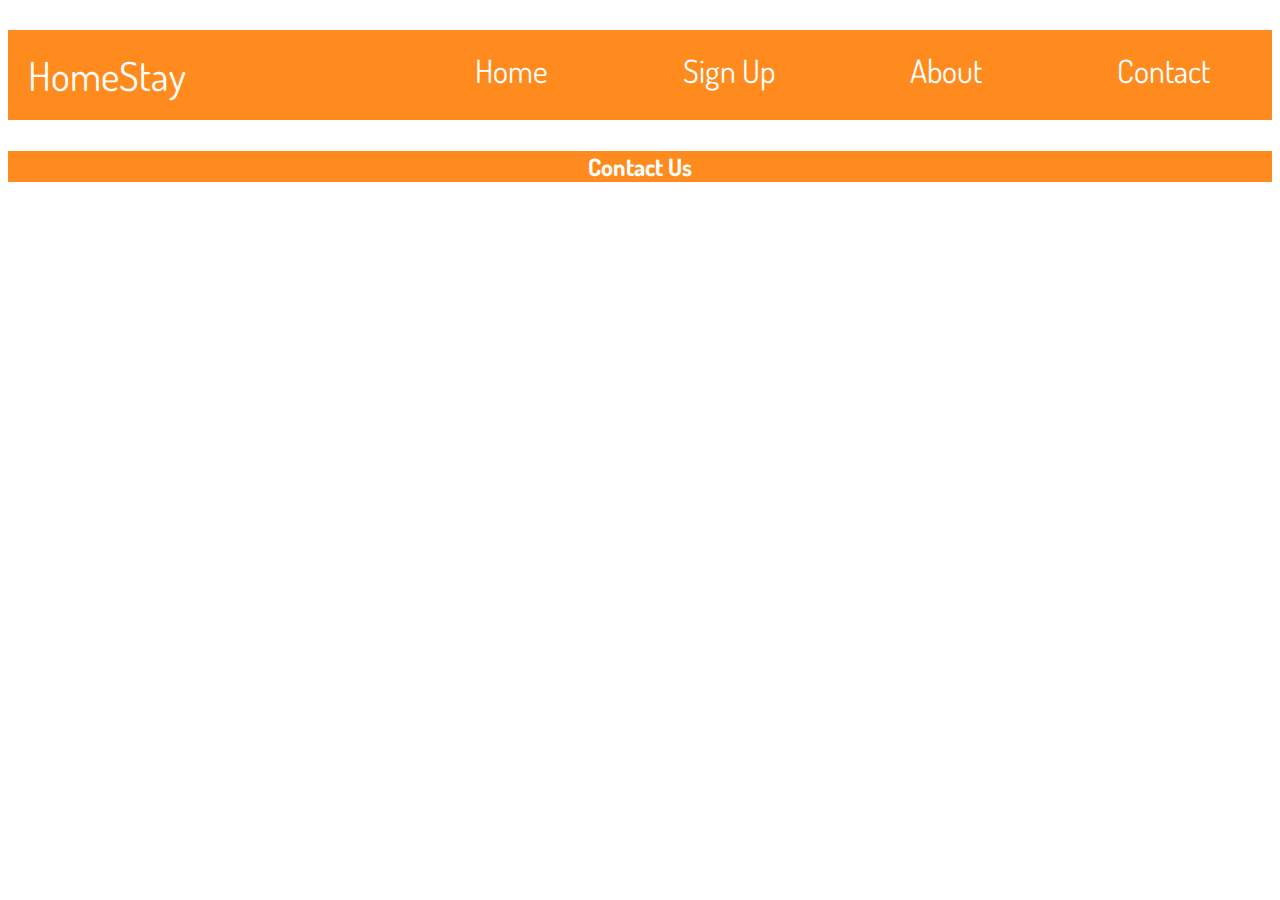
==== form.html @ 99a52dcc "add form file" ====
<!DOCTYPE html>
<html lang="en">
<head>
	<meta charset="UTF-8">
	<title>Sign Up</title>
	<link rel="stylesheet" type="text/css" href="style.css">
	<link href='http://fonts.googleapis.com/css?family=Dosis' rel='stylesheet' type='text/css'>
	
</head>
<body>
	
	<nav>
		<a id="logoNav">HomeStay</a>
		<a href="#">Home</a>
		<a href="#">Sign Up</a>
		<a href="#">About</a>
		<a href="#">Contact</a>
	</nav>

			<!-- Home Page Code

			<section id="topcontainer">

				<div class="topbox">
				<h2>Sign up to HomeStay</h2>			
				</div>

				<div class="topbox">
					<h2> Watch The Video Below to Learn about HomeStay</h2>			
				</div>
				
			</section>

			<section id="bottomcontainer">

				<div class="bottombox">

					<p>Lorem ipsum dolor sit amet, consectetur adipisicing elit. Ducimus iusto itaque, dolorum quos accusantium officiis voluptates molestiae quod laboriosam perferendis, vel fuga possimus, nihil ut explicabo accusamus! Perspiciatis, tenetur, harum.</p>
					
				</div>

				<div class="bottombox">
				
					<p>Lorem ipsum dolor sit amet, consectetur adipisicing elit. Ducimus iusto itaque, dolorum quos accusantium officiis voluptates molestiae quod laboriosam perferendis, vel fuga possimus, nihil ut explicabo accusamus! Perspiciatis, tenetur, harum.</p>
					
				</div>

				<div class="bottombox">
				
					<p>Lorem ipsum dolor sit amet, consectetur adipisicing elit. Ducimus iusto itaque, dolorum quos accusantium officiis voluptates molestiae quod laboriosam perferendis, vel fuga possimus, nihil ut explicabo accusamus! Perspiciatis, tenetur, harum.</p>
					
				</div>
				
			</section>

			-->

	<footer>
		<h2>Contact Us</h2>
	</footer>
	
</body>
</html>
---- style.css ----
*{
	-moz-box-sizing:border-box;
	-webkit-box-sizing:border-box;
	box-sizing:border-box;
}

body{

	font-family: Dosis, sans-serif;
	color: black;

}

nav{
	display: flex;
	width: 100%;
	flex-direction:column;
	align-items:stretch;
	font-family: Dosis;
	margin: 30px auto;
	padding: 0;
	background-color: #FF8B1E;

}

nav a{
	text-decoration: none;
	flex:1;
	color: white;
	text-align: center;
	border-bottom:1px solid white;
	padding:20px 20px 20px 20px;
	font-size: 2em;
}

#topcontainer{
	width: 80%;
	display:flex;
	flex-flow: column nowrap;
	align-items:center;
	margin-right: auto;
	margin-left: auto;
}

.topbox{

}

#bottomcontainer{
	width: 80%;
	display: flex;
	flex-flow: column wrap;
	justify-content:center;
	align-items:center;
	margin-right: auto;
	margin-left: auto;
	
}

.bottombox{
	flex:1;
	background-color: #FF8B1E;

}

footer{
	width: 100%;
	background-color: #FF8B1E;
	text-align: center;
	color: white;
}
footer a {
	text-decoration: none;
	color: white;
	
}

@media screen and (min-width: 700px){

	nav{
		flex-direction:row;

	}

	#logoNav{
		flex:2;
		font-size: 2.5em;
		text-align: left;

	}

	#topcontainer{
		display: flex;
		flex-flow:row wrap;
		background-image: url(island.jpg);
		background-size:cover;
		background-repeat:no-repeat;
		background-position: center;
		width: 80%;
		height: 500px;

		

		

	}

	#topcontainer img{
		opacity: 0.4;		
				
	}

	.topbox{
		flex:1;
	}
}
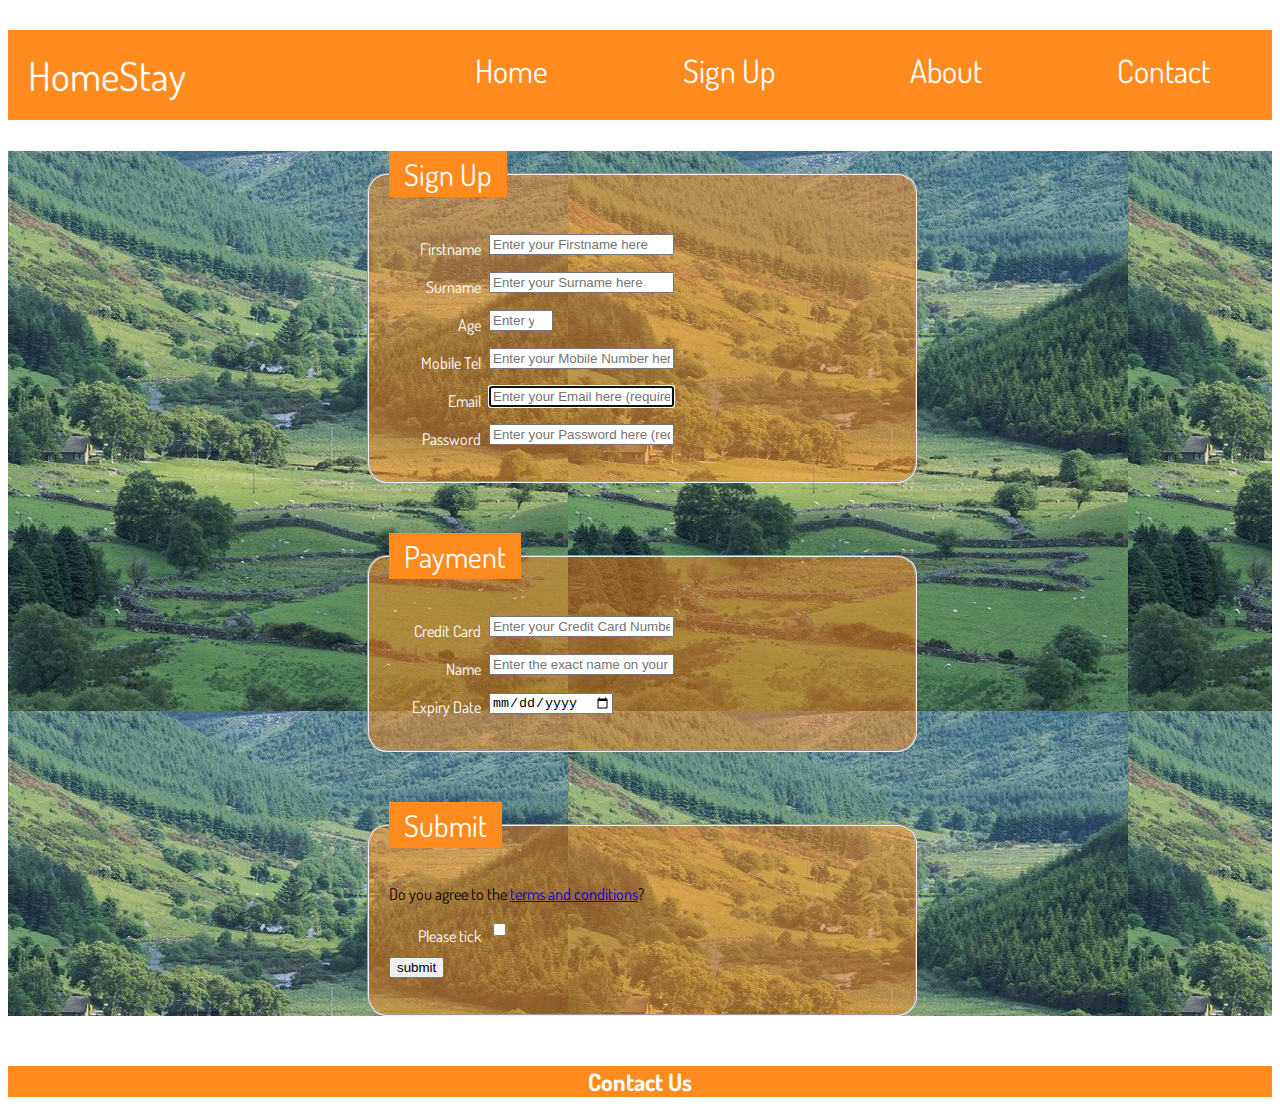
==== commit 8b525194: "all files" ====
--- a/form.html
+++ b/form.html
@@ -16,44 +16,71 @@
 		<a href="#">About</a>
 		<a href="#">Contact</a>
 	</nav>
+		<section id="formsContainer">
 
-			<!-- Home Page Code
+		<form id="SampleForm" action="https://posttestserver.com/post.php" method= "post"  autocomplete="on">
 
-			<section id="topcontainer">
+			<fieldset>
+	                     <legend> Sign Up </legend>
+	                        <p>
+	                              <label class="field" for="fname"> Firstname</label>
+	                              <input type="text" id="fname" name="fname" placeholder="Enter your Firstname here"/>
+	                        </p>
+	                        <p>
+	                              <label class="field" for="sname"> Surname</label>
+	                              <input type="text" id="sname" name="sname" placeholder="Enter your Surname here"/>
+	                        </p>
+	                        <p>
+	                              <label class="field" for="age"> Age</label>
+	                              <input type="number" id="age" name="age" placeholder="Enter your Age here" min="0" max="120"/>
+	                        </p>                       
+	                        <p>
+	                              <label class="field" for="tel">Mobile Tel</label>
+	                              <input type="tel" id="tel" name="tel" placeholder="Enter your Mobile Number here" pattern="[0-9]{8}" title="Mobile format starting 08********"/>
+	                        </p>
+	                        <p>
+	                              <label class="field" for="email"> Email</label>
+	                              <input type="email" id="email" name="email" autofocus placeholder="Enter your Email here (required)" required/>
+	                        </p>
+	                        <p>
+	                              <label class="field" for="password"> Password</label>
+	                              <input type="password" id="password" name="password" placeholder="Enter your Password here (required)" required/>
+	                        </p>
 
-				<div class="topbox">
-				<h2>Sign up to HomeStay</h2>			
-				</div>
+	         </fieldset>
 
-				<div class="topbox">
-					<h2> Watch The Video Below to Learn about HomeStay</h2>			
-				</div>
-				
-			</section>
+	         <fieldset>
+	                     <legend> Payment </legend>
+	                        <p>
+	                              <label class="field" for="creditCardNumber"> Credit Card</label>
+	                              <input type="text" id="creditCardNumber" name="creditCardNumber" placeholder="Enter your Credit Card Number here" pattern="[0-9]{16}" title="16 Digit Number"/>
+	                        </p>                       
+	                        <p>
+	                              <label class="field" for="creditCardName">Name</label>
+	                              <input type="text" id="creditCardName" name="creditCardName" placeholder="Enter the exact name on your Card"/>
+	                        </p>
+	                        <p>
+	                              <label class="field" for="expiryDate"> Expiry Date</label>
+	                              <input type="date" id="expiryDate" name="expiryDate"/>
+	                        </p>
+	        </fieldset>
 
-			<section id="bottomcontainer">
-
-				<div class="bottombox">
-
-					<p>Lorem ipsum dolor sit amet, consectetur adipisicing elit. Ducimus iusto itaque, dolorum quos accusantium officiis voluptates molestiae quod laboriosam perferendis, vel fuga possimus, nihil ut explicabo accusamus! Perspiciatis, tenetur, harum.</p>
-					
-				</div>
-
-				<div class="bottombox">
-				
-					<p>Lorem ipsum dolor sit amet, consectetur adipisicing elit. Ducimus iusto itaque, dolorum quos accusantium officiis voluptates molestiae quod laboriosam perferendis, vel fuga possimus, nihil ut explicabo accusamus! Perspiciatis, tenetur, harum.</p>
-					
-				</div>
-
-				<div class="bottombox">
-				
-					<p>Lorem ipsum dolor sit amet, consectetur adipisicing elit. Ducimus iusto itaque, dolorum quos accusantium officiis voluptates molestiae quod laboriosam perferendis, vel fuga possimus, nihil ut explicabo accusamus! Perspiciatis, tenetur, harum.</p>
-					
-				</div>
-				
-			</section>
-
-			-->
+			<fieldset>
+						<legend> Submit </legend>
+	                        <p>
+	                        Do you agree to the <a href="http://www.wikipedia.com/">terms and conditions</a>?
+	                        </p>
+	                        <p>
+	                              <label class="field" for="terms">Please tick</label>
+	                              <input type="checkbox" value="Agree" id="terms" title="You must agree to the terms before proceeding" required/>
+	                        </p>
+	                        <p id="submitButton">  
+	                               <input type="submit" value="submit"/>
+	                        </p>
+	        </fieldset> 
+			
+     </form>
+	</section>
 
 	<footer>
 		<h2>Contact Us</h2>
--- a/style.css
+++ b/style.css
@@ -7,7 +7,6 @@
 body{
 
 	font-family: Dosis, sans-serif;
-	color: black;
 
 }
 
@@ -54,12 +53,56 @@
 	align-items:center;
 	margin-right: auto;
 	margin-left: auto;
-	
 }
 
 .bottombox{
-	flex:1;
+
+}
+
+/* CSS specific to Form.html */
+
+#formsContainer{
+	background-image: url("country.jpg");
+}
+
+ form{
+    width: 550px;
+ 	margin: auto;
+ }
+
+legend{
+	font-size: 30px;
 	background-color: #FF8B1E;
+    padding: 4px 15px;
+    color:white;
+}
+            
+label.field{
+    display: block;
+    text-align: right;
+    width: 100px;
+    float: left;
+    color:white;
+}
+
+.field{
+    padding: 6px 8px;
+}
+
+fieldset{
+    width: 550px;
+    border: 1px solid :rgba(255,139,30);
+    border-radius: 20px;
+    clear: both;
+    padding: 20px;
+    margin-bottom: 50px;
+    background-color:rgba(255,139,30,0.5);
+
+}
+
+/*ends forms only CSS */
+
+.fieldset {
 
 }
 
@@ -113,4 +156,13 @@
 	.topbox{
 		flex:1;
 	}
+
+/* CSS specific to Form.html */
+
+ #forms{
+    width: 650px;
+}
+
+/*ends forms only CSS */
+
 }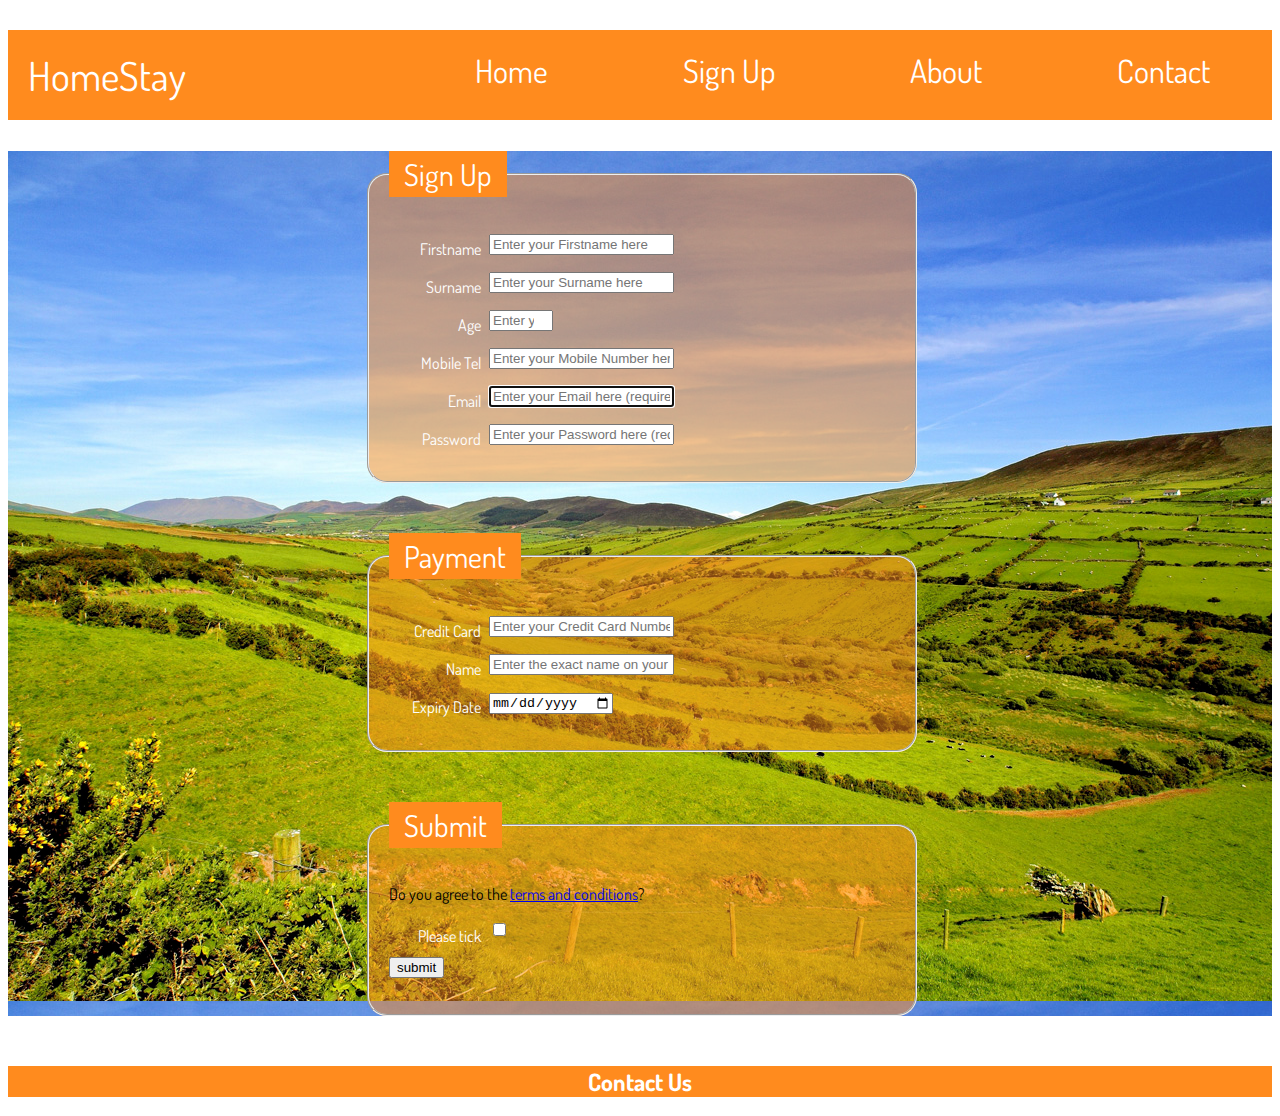
==== commit fd77a38b: "all files" ====
--- a/form.html
+++ b/form.html
@@ -67,7 +67,7 @@
 
 			<fieldset>
 						<legend> Submit </legend>
-	                        <p>
+	                        <p id="terms">
 	                        Do you agree to the <a href="http://www.wikipedia.com/">terms and conditions</a>?
 	                        </p>
 	                        <p>
--- a/style.css
+++ b/style.css
@@ -7,6 +7,7 @@
 body{
 
 	font-family: Dosis, sans-serif;
+	color: black;
 
 }
 
@@ -53,9 +54,12 @@
 	align-items:center;
 	margin-right: auto;
 	margin-left: auto;
+	
 }
 
 .bottombox{
+	flex:1;
+	background-color: #FF8B1E;
 
 }
 
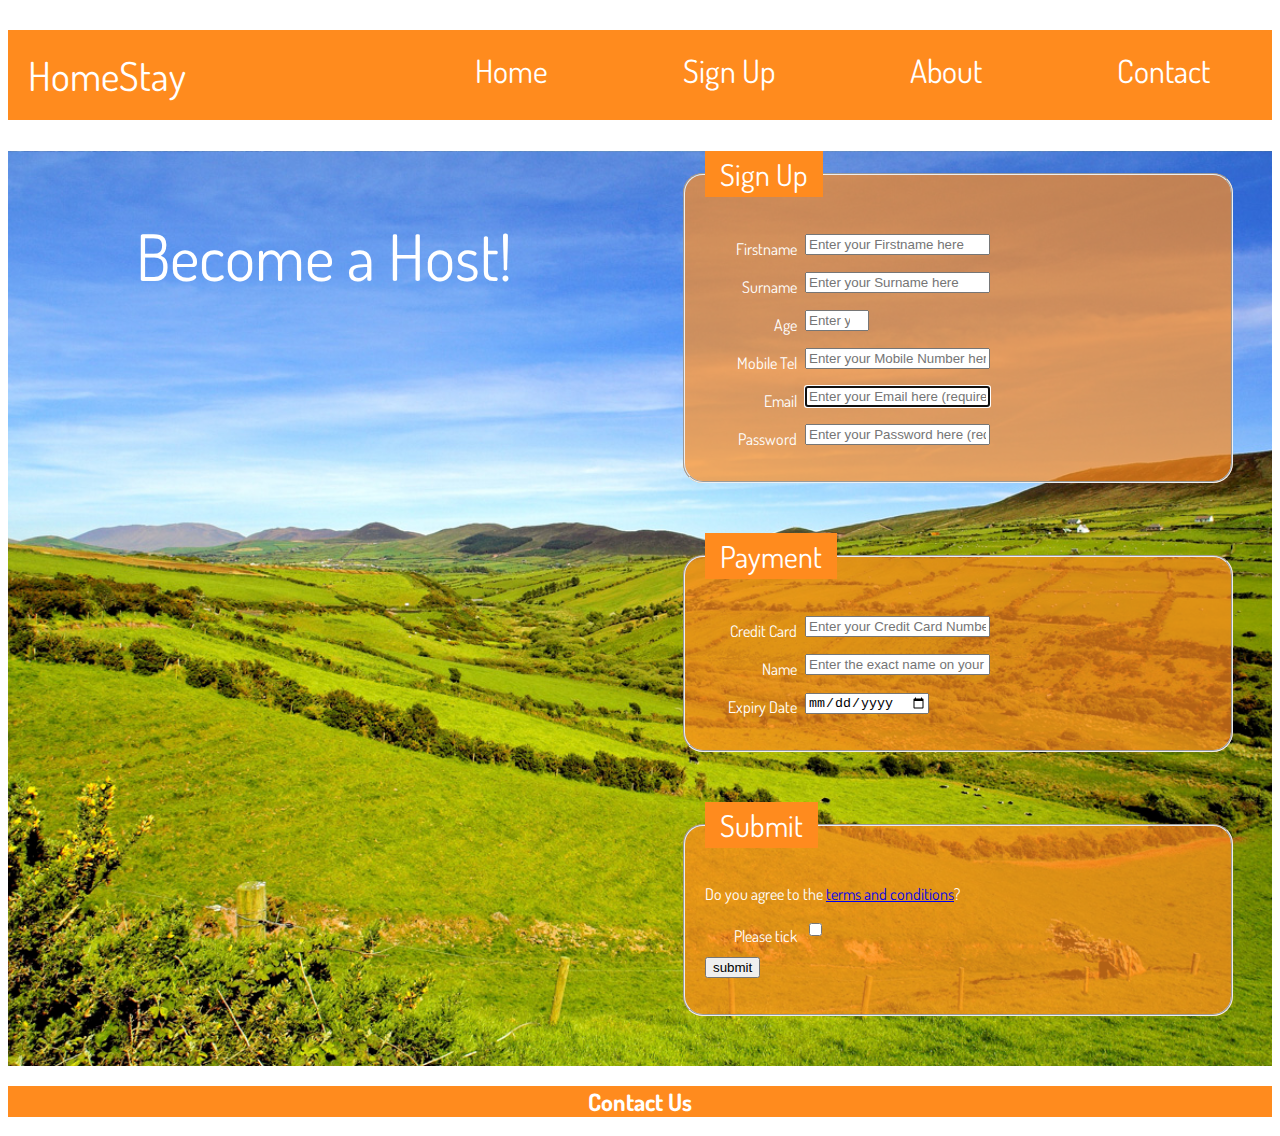
==== commit 7daecd8f: "all files" ====
--- a/form.html
+++ b/form.html
@@ -17,69 +17,77 @@
 		<a href="#">Contact</a>
 	</nav>
 		<section id="formsContainer">
+		
+			<section id="infoBox">
 
-		<form id="SampleForm" action="https://posttestserver.com/post.php" method= "post"  autocomplete="on">
+					<p>Become a Host!</p>
 
-			<fieldset>
-	                     <legend> Sign Up </legend>
-	                        <p>
-	                              <label class="field" for="fname"> Firstname</label>
-	                              <input type="text" id="fname" name="fname" placeholder="Enter your Firstname here"/>
-	                        </p>
-	                        <p>
-	                              <label class="field" for="sname"> Surname</label>
-	                              <input type="text" id="sname" name="sname" placeholder="Enter your Surname here"/>
-	                        </p>
-	                        <p>
-	                              <label class="field" for="age"> Age</label>
-	                              <input type="number" id="age" name="age" placeholder="Enter your Age here" min="0" max="120"/>
-	                        </p>                       
-	                        <p>
-	                              <label class="field" for="tel">Mobile Tel</label>
-	                              <input type="tel" id="tel" name="tel" placeholder="Enter your Mobile Number here" pattern="[0-9]{8}" title="Mobile format starting 08********"/>
-	                        </p>
-	                        <p>
-	                              <label class="field" for="email"> Email</label>
-	                              <input type="email" id="email" name="email" autofocus placeholder="Enter your Email here (required)" required/>
-	                        </p>
-	                        <p>
-	                              <label class="field" for="password"> Password</label>
-	                              <input type="password" id="password" name="password" placeholder="Enter your Password here (required)" required/>
-	                        </p>
+			</section>
+		
+		<section id="forms">
+				<form id="SampleForm" action="https://posttestserver.com/post.php" method= "post"  autocomplete="on">
 
-	         </fieldset>
+					<fieldset>
+			                     <legend> Sign Up </legend>
+			                        <p>
+			                              <label class="field" for="fname"> Firstname</label>
+			                              <input type="text" id="fname" name="fname" placeholder="Enter your Firstname here"/>
+			                        </p>
+			                        <p>
+			                              <label class="field" for="sname"> Surname</label>
+			                              <input type="text" id="sname" name="sname" placeholder="Enter your Surname here"/>
+			                        </p>
+			                        <p>
+			                              <label class="field" for="age"> Age</label>
+			                              <input type="number" id="age" name="age" placeholder="Enter your Age here" min="0" max="120"/>
+			                        </p>                       
+			                        <p>
+			                              <label class="field" for="tel">Mobile Tel</label>
+			                              <input type="tel" id="tel" name="tel" placeholder="Enter your Mobile Number here" pattern="[0-9]{8}" title="Mobile format starting 08********"/>
+			                        </p>
+			                        <p>
+			                              <label class="field" for="email"> Email</label>
+			                              <input type="email" id="email" name="email" autofocus placeholder="Enter your Email here (required)" required/>
+			                        </p>
+			                        <p>
+			                              <label class="field" for="password"> Password</label>
+			                              <input type="password" id="password" name="password" placeholder="Enter your Password here (required)" required/>
+			                        </p>
 
-	         <fieldset>
-	                     <legend> Payment </legend>
-	                        <p>
-	                              <label class="field" for="creditCardNumber"> Credit Card</label>
-	                              <input type="text" id="creditCardNumber" name="creditCardNumber" placeholder="Enter your Credit Card Number here" pattern="[0-9]{16}" title="16 Digit Number"/>
-	                        </p>                       
-	                        <p>
-	                              <label class="field" for="creditCardName">Name</label>
-	                              <input type="text" id="creditCardName" name="creditCardName" placeholder="Enter the exact name on your Card"/>
-	                        </p>
-	                        <p>
-	                              <label class="field" for="expiryDate"> Expiry Date</label>
-	                              <input type="date" id="expiryDate" name="expiryDate"/>
-	                        </p>
-	        </fieldset>
+			         </fieldset>
 
-			<fieldset>
-						<legend> Submit </legend>
-	                        <p id="terms">
-	                        Do you agree to the <a href="http://www.wikipedia.com/">terms and conditions</a>?
-	                        </p>
-	                        <p>
-	                              <label class="field" for="terms">Please tick</label>
-	                              <input type="checkbox" value="Agree" id="terms" title="You must agree to the terms before proceeding" required/>
-	                        </p>
-	                        <p id="submitButton">  
-	                               <input type="submit" value="submit"/>
-	                        </p>
-	        </fieldset> 
-			
-     </form>
+			         <fieldset>
+			                     <legend> Payment </legend>
+			                        <p>
+			                              <label class="field" for="creditCardNumber"> Credit Card</label>
+			                              <input type="text" id="creditCardNumber" name="creditCardNumber" placeholder="Enter your Credit Card Number here" pattern="[0-9]{16}" title="16 Digit Number"/>
+			                        </p>                       
+			                        <p>
+			                              <label class="field" for="creditCardName">Name</label>
+			                              <input type="text" id="creditCardName" name="creditCardName" placeholder="Enter the exact name on your Card"/>
+			                        </p>
+			                        <p>
+			                              <label class="field" for="expiryDate"> Expiry Date</label>
+			                              <input type="date" id="expiryDate" name="expiryDate"/>
+			                        </p>
+			        </fieldset>
+
+					<fieldset>
+								<legend> Submit </legend>
+			                        <p id="terms">
+			                        Do you agree to the <a href="http://www.wikipedia.com/">terms and conditions</a>?
+			                        </p>
+			                        <p>
+			                              <label class="field" for="terms">Please tick</label>
+			                              <input type="checkbox" value="Agree" id="terms" title="You must agree to the terms before proceeding" required/>
+			                        </p>
+			                        <p id="submitButton">  
+			                               <input type="submit" value="submit"/>
+			                        </p>
+			        </fieldset> 
+					
+		     </form>
+		 </section>
 	</section>
 
 	<footer>
--- a/style.css
+++ b/style.css
@@ -66,10 +66,29 @@
 /* CSS specific to Form.html */
 
 #formsContainer{
-	background-image: url("country.jpg");
+	display:flex;
+	flex-direction: column;
+	background-image:url("country.jpg");
+	background-size:cover;
+    background-position: center; 	
 }
 
- form{
+#infoBox{
+	flex:1;
+	width:100%;
+	align-items:center;
+	margin-right: auto;
+	margin-left: auto;
+	text-align: center;
+	color:white;
+	font-size: 4em;
+}
+
+#forms{
+	flex:1;
+}
+
+form{
     width: 550px;
  	margin: auto;
  }
@@ -89,6 +108,10 @@
     color:white;
 }
 
+#terms{
+	color:white;
+}
+
 .field{
     padding: 6px 8px;
 }
@@ -100,15 +123,11 @@
     clear: both;
     padding: 20px;
     margin-bottom: 50px;
-    background-color:rgba(255,139,30,0.5);
+    background-color:rgba(255,139,30,0.7);
 
 }
 
 /*ends forms only CSS */
-
-.fieldset {
-
-}
 
 footer{
 	width: 100%;
@@ -163,9 +182,9 @@
 
 /* CSS specific to Form.html */
 
- #forms{
-    width: 650px;
-}
+#formsContainer{
+	display:flex;
+	flex-direction: row;
 
 /*ends forms only CSS */
 
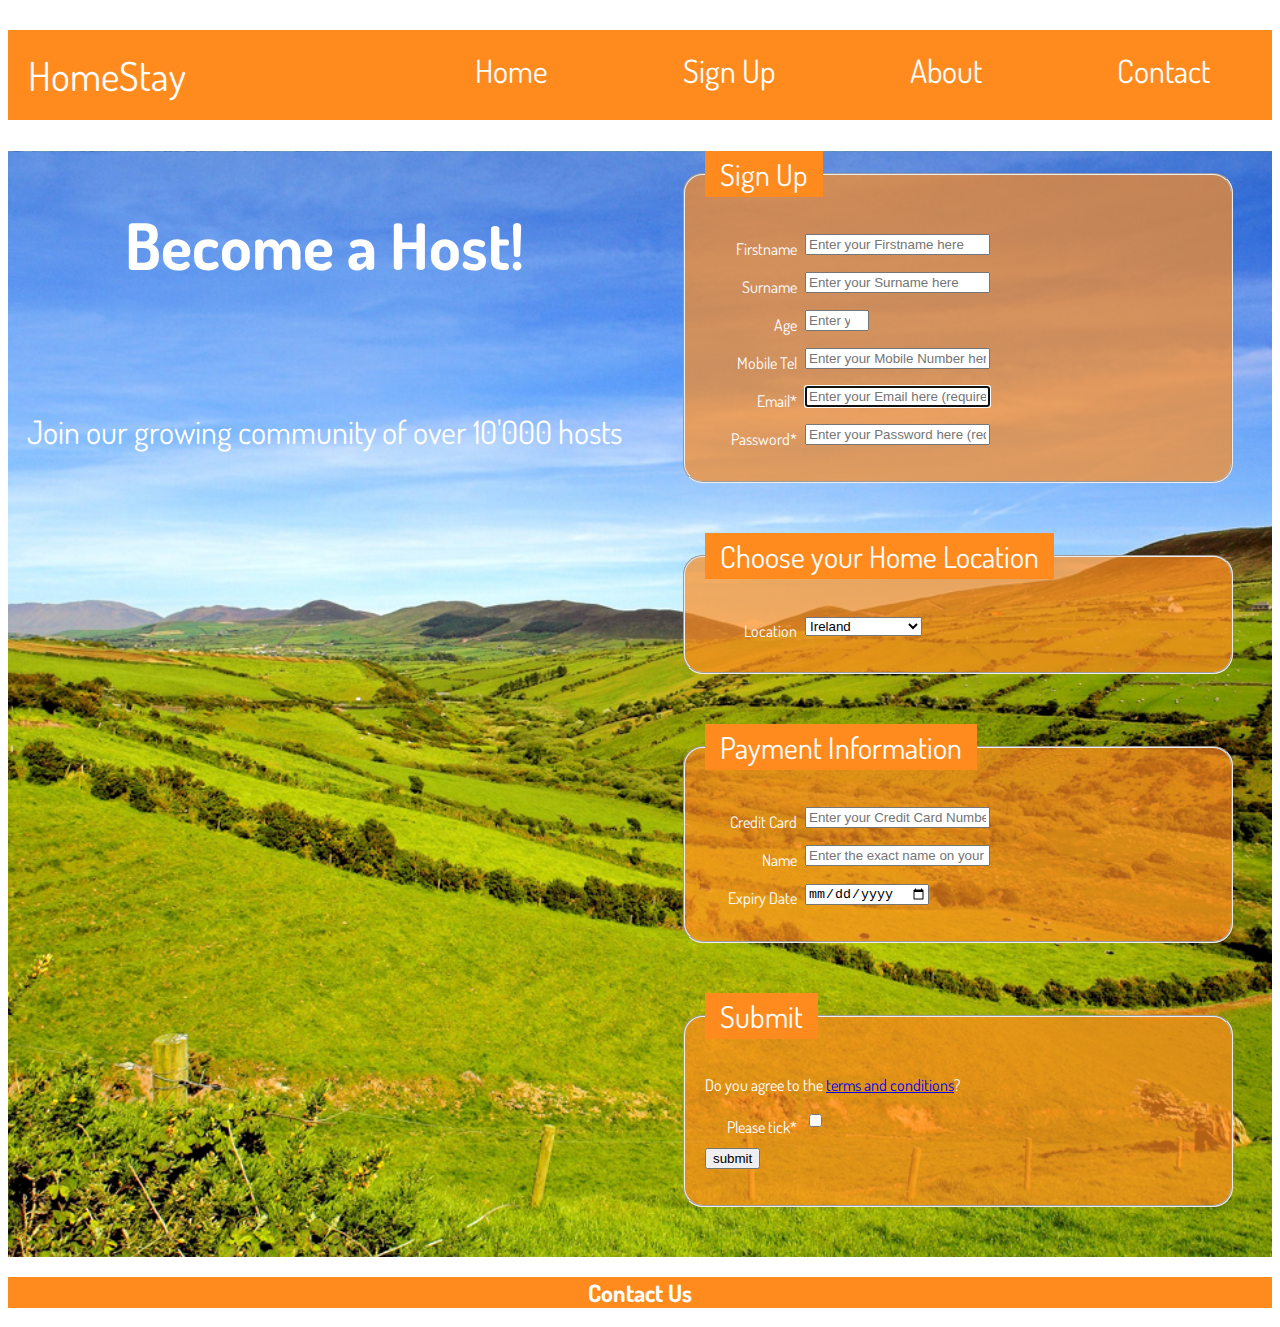
==== commit 689733d9: "added Location to HTML" ====
--- a/form.html
+++ b/form.html
@@ -20,7 +20,8 @@
 		
 			<section id="infoBox">
 
-					<p>Become a Host!</p>
+					<h2>Become a Host!</h2><br>
+					<p>Join our growing community of over 10'000 hosts</p>
 
 			</section>
 		
@@ -46,18 +47,39 @@
 			                              <input type="tel" id="tel" name="tel" placeholder="Enter your Mobile Number here" pattern="[0-9]{8}" title="Mobile format starting 08********"/>
 			                        </p>
 			                        <p>
-			                              <label class="field" for="email"> Email</label>
+			                              <label class="field" for="email"> Email*</label>
 			                              <input type="email" id="email" name="email" autofocus placeholder="Enter your Email here (required)" required/>
 			                        </p>
 			                        <p>
-			                              <label class="field" for="password"> Password</label>
+			                              <label class="field" for="password"> Password*</label>
 			                              <input type="password" id="password" name="password" placeholder="Enter your Password here (required)" required/>
 			                        </p>
 
 			         </fieldset>
 
 			         <fieldset>
-			                     <legend> Payment </legend>
+			                     <legend> Choose your Home Location </legend>
+			                        <p>
+			                              <label class="field" for="Location">Location</label>
+			                              		<select id="Location" name="Location">
+			                              			<optgroup value="Europe">Europe</optgroup>
+														<option value="Ireland">Ireland</option>
+														<option value="United Kingdom">United Kingdom</option>
+														<option value="France">France</option>
+														<option value="Other Europe">Other Europe</option>
+													</optgroup>
+			                              			<optgroup value="Americas">Americas</optgroup>
+														<option value="USA">USA</option>
+														<option value="Mexico">Mexico</option>
+														<option value="Other Americas">Other Americas</option>
+													</optgroup>
+													<option value="Other Countries">Other Countries</option>
+												</select>
+			                        </p>			                     
+			        </fieldset>
+
+			         <fieldset>
+			                     <legend> Payment Information </legend>
 			                        <p>
 			                              <label class="field" for="creditCardNumber"> Credit Card</label>
 			                              <input type="text" id="creditCardNumber" name="creditCardNumber" placeholder="Enter your Credit Card Number here" pattern="[0-9]{16}" title="16 Digit Number"/>
@@ -78,7 +100,7 @@
 			                        Do you agree to the <a href="http://www.wikipedia.com/">terms and conditions</a>?
 			                        </p>
 			                        <p>
-			                              <label class="field" for="terms">Please tick</label>
+			                              <label class="field" for="terms">Please tick*</label>
 			                              <input type="checkbox" value="Agree" id="terms" title="You must agree to the terms before proceeding" required/>
 			                        </p>
 			                        <p id="submitButton">  
--- a/style.css
+++ b/style.css
@@ -68,9 +68,6 @@
 #formsContainer{
 	display:flex;
 	flex-direction: column;
-	background-image:url("country.jpg");
-	background-size:cover;
-    background-position: center; 	
 }
 
 #infoBox{
@@ -81,7 +78,11 @@
 	margin-left: auto;
 	text-align: center;
 	color:white;
-	font-size: 4em;
+	font-size: 2em;
+}
+
+#infoBox h2 {
+	font-size: 2em;
 }
 
 #forms{
@@ -185,6 +186,9 @@
 #formsContainer{
 	display:flex;
 	flex-direction: row;
+	background-image:url("img/country.jpg");
+	background-size:cover;
+    background-position: center; 	
 
 /*ends forms only CSS */
 
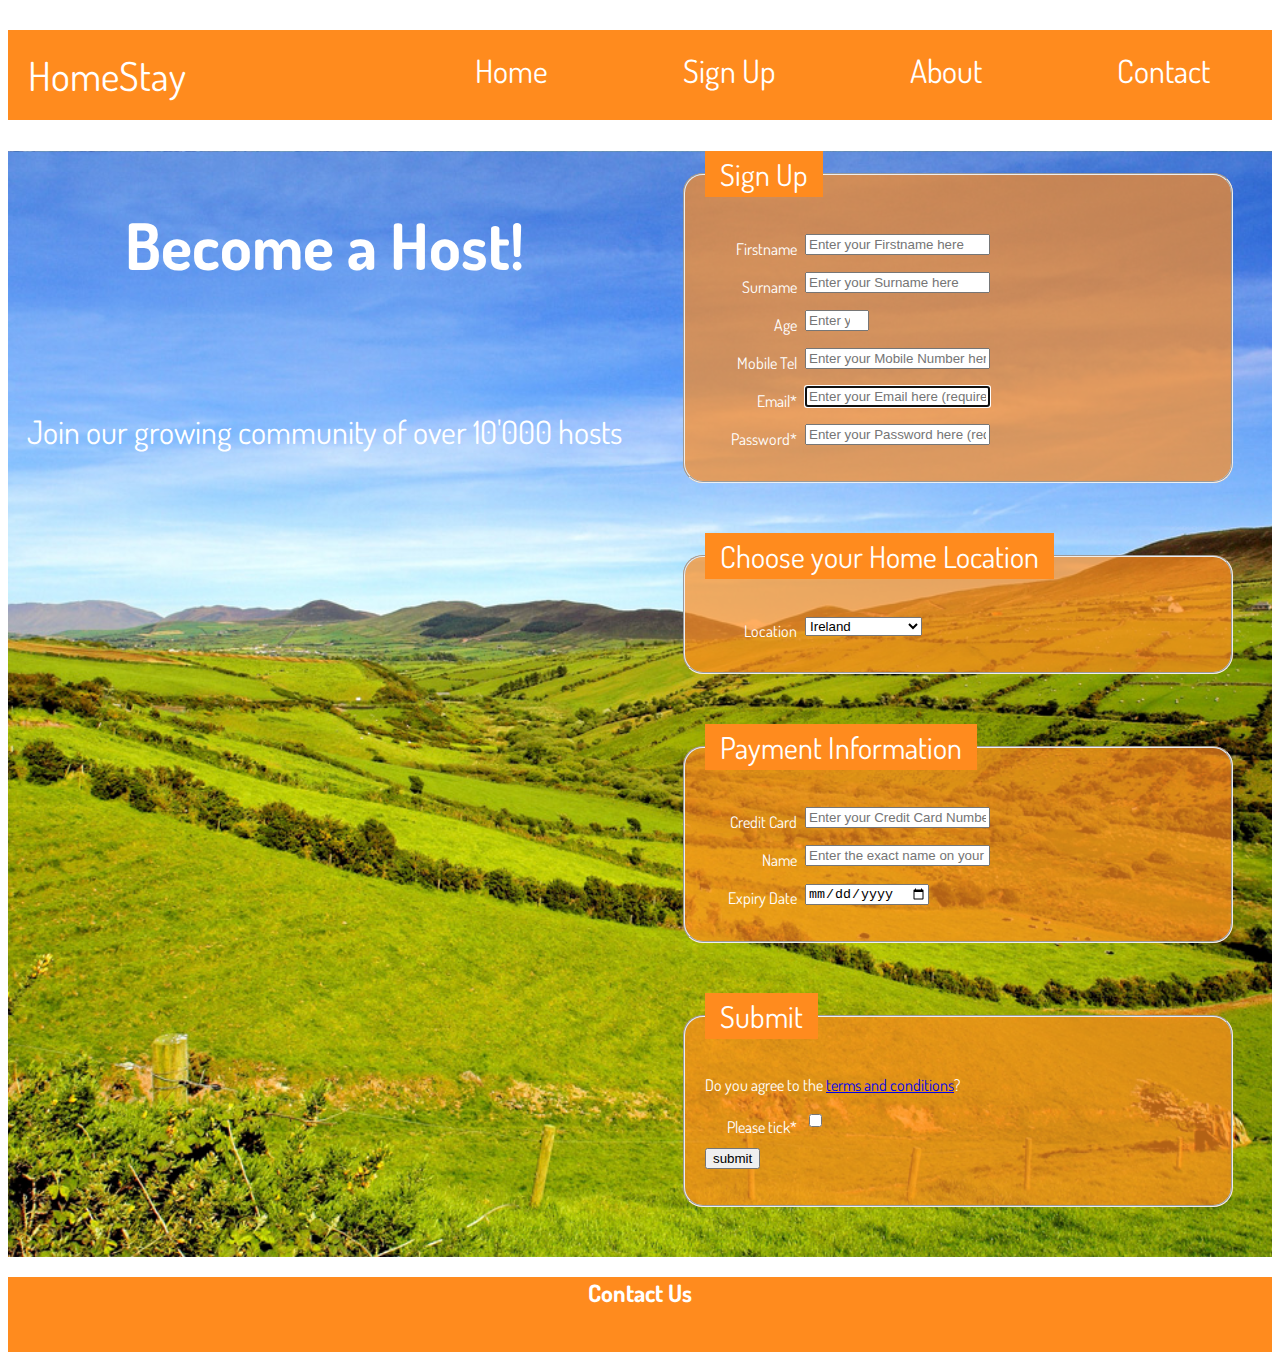
==== commit 6dd25405: "added links to nav bar" ====
--- a/form.html
+++ b/form.html
@@ -10,9 +10,9 @@
 <body>
 	
 	<nav>
-		<a id="logoNav">HomeStay</a>
-		<a href="#">Home</a>
-		<a href="#">Sign Up</a>
+		<a id="logoNav" href="index.html">HomeStay</a>
+		<a href="index.html">Home</a>
+		<a href="form.html">Sign Up</a>
 		<a href="#">About</a>
 		<a href="#">Contact</a>
 	</nav>
--- a/style.css
+++ b/style.css
@@ -8,6 +8,15 @@
 
 	font-family: Dosis, sans-serif;
 	color: black;
+
+}
+
+video{
+	display: flex;
+	width: 80%;
+	-webkit-filter:drop-shadow(17px 17px 20px black); hue-rotate(60deg); opacity(.5);
+	margin-right: auto;
+	margin-left: auto;
 
 }
 
@@ -34,33 +43,56 @@
 }
 
 #topcontainer{
-	width: 80%;
+	width: 100%;
 	display:flex;
 	flex-flow: column nowrap;
-	align-items:center;
+	align-items:center;	
+	text-align: center;
 	margin-right: auto;
 	margin-left: auto;
 }
 
 .topbox{
-
-}
+	font-size: 2em;
+	margin-bottom: 50px;
+
+}
+
+.button {
+	border-radius: 21px;
+	font-family: Arial;
+	color: #ffffff;
+	font-size: 20px;
+	background: #FF8B1E;
+	padding: 10px 20px 10px 20px;
+	border: solid #000 3px;
+	text-decoration: none;
+
+	
+    }
 
 #bottomcontainer{
 	width: 80%;
 	display: flex;
 	flex-flow: column wrap;
-	justify-content:center;
-	align-items:center;
-	margin-right: auto;
-	margin-left: auto;
-	
+	justify-content:center;	
+	text-align: center;
+	margin-left: auto;
+	margin-right: auto;
+
 }
 
 .bottombox{
 	flex:1;
 	background-color: #FF8B1E;
-
+	margin-right: auto;
+	border: solid 2px grey;
+	margin-bottom: 50px;
+
+}
+.bottombox img{
+	width: 100%;
+	height:100%;
 }
 
 /* CSS specific to Form.html */
@@ -68,6 +100,8 @@
 #formsContainer{
 	display:flex;
 	flex-direction: column;
+	background-image: url(img/country.jpg);
+	background-size: cover;
 }
 
 #infoBox{
@@ -132,6 +166,7 @@
 
 footer{
 	width: 100%;
+	height: 75px;
 	background-color: #FF8B1E;
 	text-align: center;
 	color: white;
@@ -142,8 +177,17 @@
 	
 }
 
+
+
 @media screen and (min-width: 700px){
-
+	video{
+		margin-bottom: 100px;
+		height: 50%;
+	}
+	
+	body{
+		color: white;
+	}
 	nav{
 		flex-direction:row;
 
@@ -157,18 +201,13 @@
 	}
 
 	#topcontainer{
-		display: flex;
+		text-align: top;
 		flex-flow:row wrap;
-		background-image: url(island.jpg);
+		background-image: url(img/island.jpg);
 		background-size:cover;
 		background-repeat:no-repeat;
-		background-position: center;
-		width: 80%;
-		height: 500px;
-
-		
-
-		
+		background-position:center;		
+		height: 500px;		
 
 	}
 
@@ -179,7 +218,26 @@
 
 	.topbox{
 		flex:1;
-	}
+
+	}
+
+	#bottomcontainer{
+		flex-flow: row wrap;
+		margin-top: 20px;
+		
+
+	}
+
+	.bottombox{
+		margin-right: 50px;
+		margin-bottom: none;
+
+	}
+
+	
+
+}
+
 
 /* CSS specific to Form.html */
 
@@ -192,4 +250,5 @@
 
 /*ends forms only CSS */
 
-}+}
+
